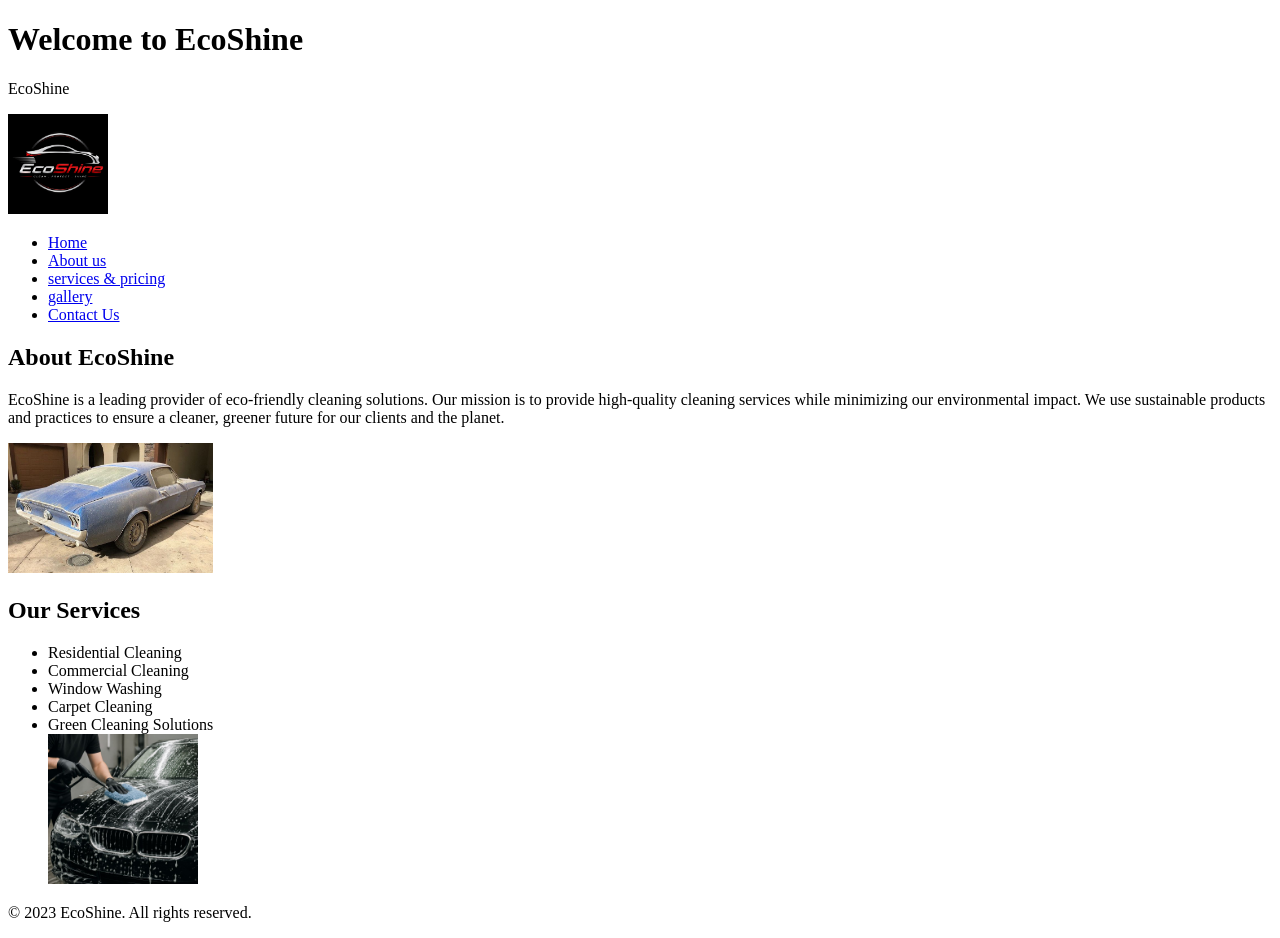
==== index.html @ 4a47e209 "initial commit" ====
<!doctype html>
<html lang="en">

<head>
    <meta charset="UTF-8">
    <meta name="viewport" content="width=device-width, initial-scale=1.0">
    <meta http-equiv="X-UA-Compatible" content="ie=edge">
    <title>EcoShine</title>
</head>

<body>

    <header>
        <h1>Welcome to EcoShine</h1>
        <p>EcoShine</p>
        <div class="container nav-container">
            <div class="logo">
                <img src="logo.png" alt="EcoShine Logo" style="width: 100px;">
                <nav>
                    <ul>
                        <li><a href="index.html">Home</a></li>
                        <li><a href="aboutus.html">About us</a></li>
                        <li><a href="services.html">services & pricing</a></li>
                        <li><a href="gallery.html">gallery</a></li>
                        <li><a href="contact.html">Contact Us</a></li>
                    </ul>
                </nav>
    </header>

    <main>
        <class="container">
            <section id="home">
                <h2>About EcoShine</h2>
                <p>EcoShine is a leading provider of eco-friendly cleaning solutions. Our mission is to provide high-quality cleaning services while minimizing our environmental impact. We use sustainable products and practices to ensure a cleaner, greener
                    future for our clients and the planet.</p>
                <img src="car  1.jpg" alt="EcoShine Cleaning Services" style="width: 205px;">
            </section>

            </section id="services">
            <h2>Our Services</h2>
            <ul>
                <li>Residential Cleaning</li>
                <li>Commercial Cleaning</li>
                <li>Window Washing</li>
                <li>Carpet Cleaning</li>
                <li>Green Cleaning Solutions</li>
                <img src="Master the Pro Car Wash_ Your Ultimate Guide to a Showroom Shine.jpg" alt="Residential Cleaning" style="width: 150px;">
            </ul>
            </section>
    </main>

    <script src="script.js">
    </script>

    <footer>
        <p>&copy; 2023 EcoShine. All rights reserved.</p>

    </footer>

</body>

</html>
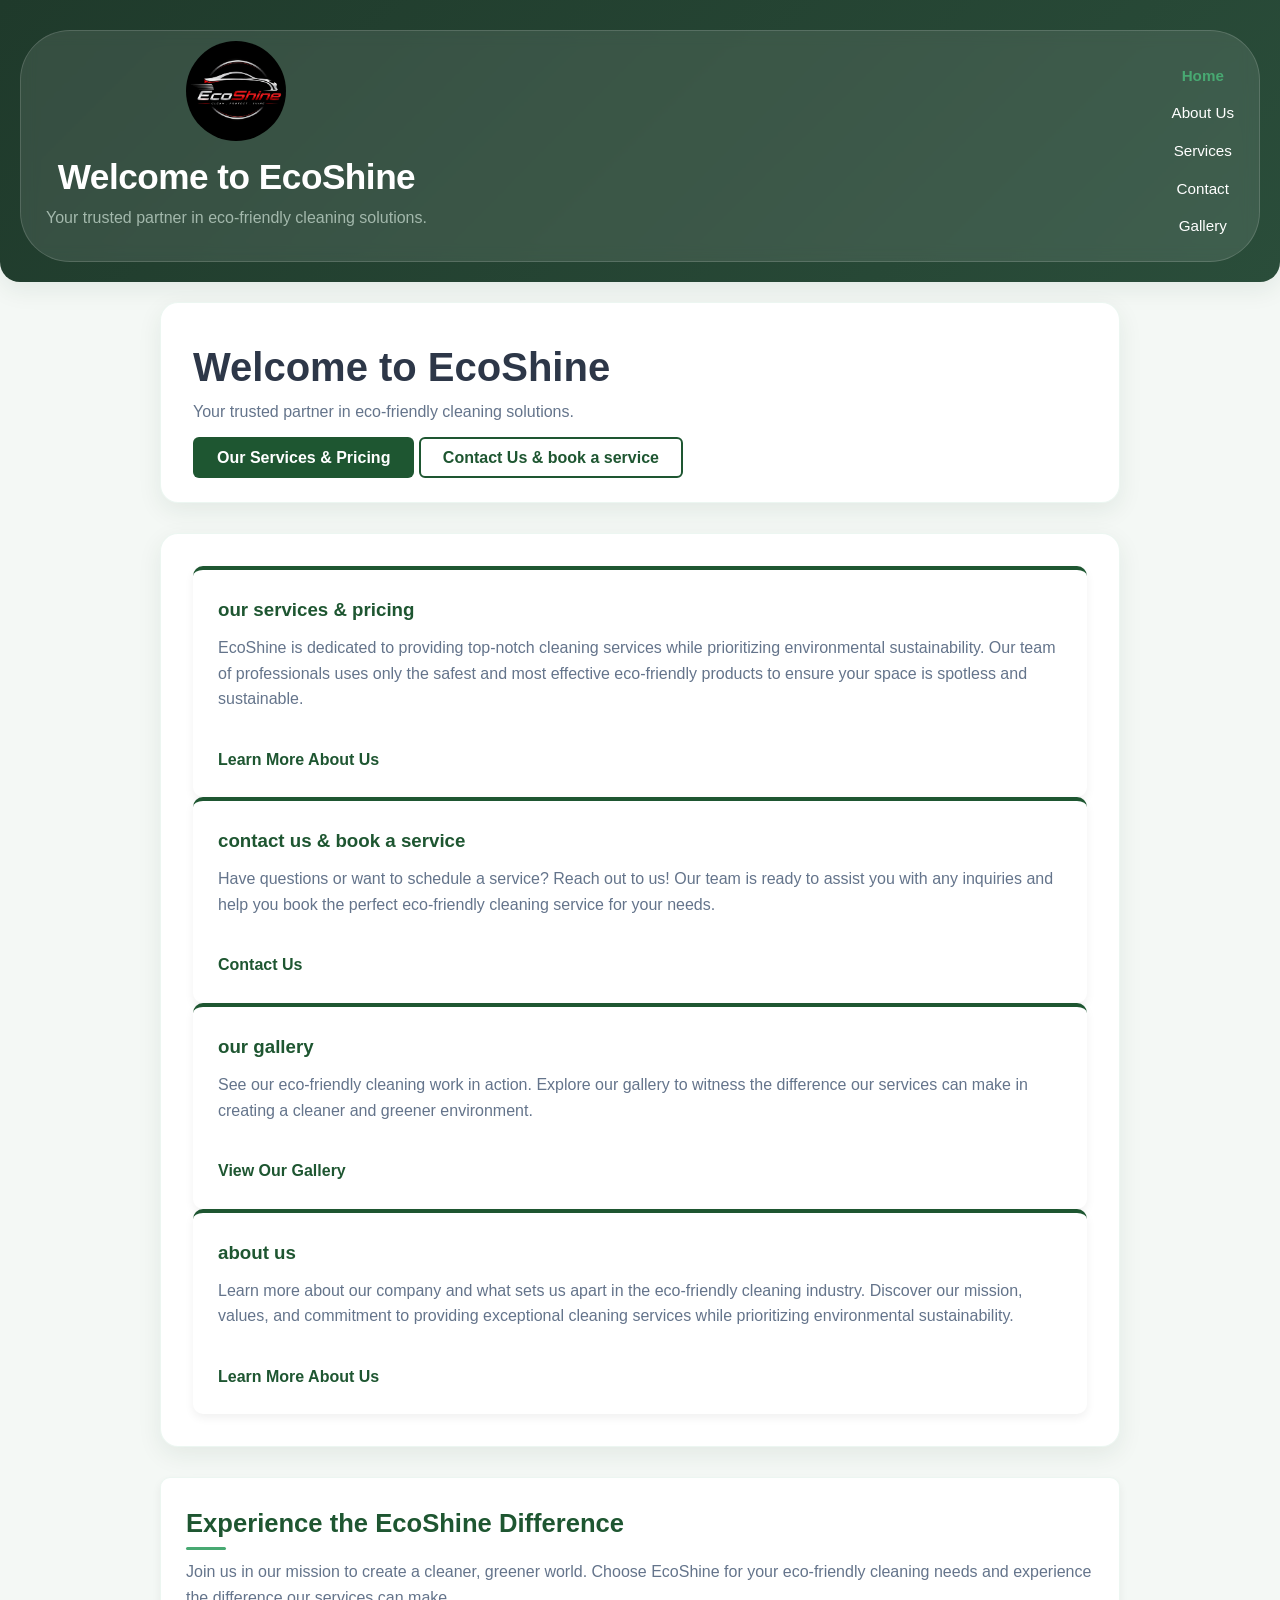
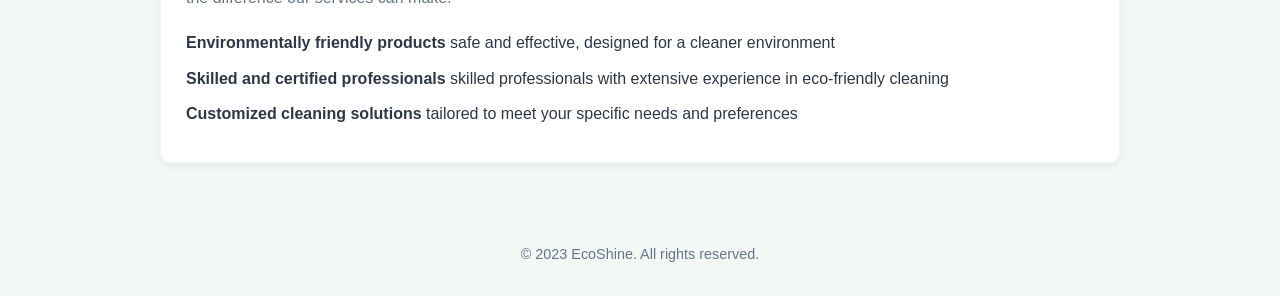
==== commit 11916579: "Final submission: part 2 CSS styling, responsive layout, and README updates" ====
--- a/index.html
+++ b/index.html
@@ -6,57 +6,79 @@
     <meta name="viewport" content="width=device-width, initial-scale=1.0">
     <meta http-equiv="X-UA-Compatible" content="ie=edge">
     <title>EcoShine</title>
+    <link rel="stylesheet" href="stylesheet1.css">
 </head>
 
 <body>
 
     <header>
-        <h1>Welcome to EcoShine</h1>
-        <p>EcoShine</p>
-        <div class="container nav-container">
+
+        <div class="nav-container">
             <div class="logo">
-                <img src="logo.png" alt="EcoShine Logo" style="width: 100px;">
-                <nav>
-                    <ul>
-                        <li><a href="index.html">Home</a></li>
-                        <li><a href="aboutus.html">About us</a></li>
-                        <li><a href="services.html">services & pricing</a></li>
-                        <li><a href="gallery.html">gallery</a></li>
-                        <li><a href="contact.html">Contact Us</a></li>
-                    </ul>
-                </nav>
+                <img src="images/logo.png" alt="EcoShine Logo" style="width: 100px;">
+                <h1>Welcome to EcoShine</h1>
+                <p>Your trusted partner in eco-friendly cleaning solutions.</p>
+            </div>
+            <nav>
+                <ul>
+                    <li><a href="index.html">Home</a></li>
+                    <li><a href="aboutus.html">About Us</a></li>
+                    <li><a href="services.html">Services</a></li>
+                    <li><a href="contact.html">Contact</a></li>
+                    <li><a href="gallery.html">Gallery</a></li>
+                </ul>
+            </nav>
+        </div>
     </header>
+    <main class="container">
+        <section class="hero-buttons">
+            <h1>Welcome to EcoShine</h1>
+            <p>Your trusted partner in eco-friendly cleaning solutions.</p>
+            <a href="services.html " class="btn-primary ">Our Services & Pricing</a>
+            <a href="contact.html " class="btn-secondary ">Contact Us & book a service</a>
+        </section>
+        </div>
+        </section>
+        <section class="home-about ">
+            <div class="feature-card ">
+                <h3>our services & pricing</h3>
+                <p>EcoShine is dedicated to providing top-notch cleaning services while prioritizing environmental sustainability. Our team of professionals uses only the safest and most effective eco-friendly products to ensure your space is spotless and
+                    sustainable.
+                </p>
+                <a href="services.html " class="card-link ">Learn More About Us</a>
+            </div>
+            <div class="feature-card ">
+                <h3>contact us & book a service</h3>
+                <p>Have questions or want to schedule a service? Reach out to us! Our team is ready to assist you with any inquiries and help you book the perfect eco-friendly cleaning service for your needs.</p>
+                <a href="contact.html " class="card-link ">Contact Us</a>
+            </div>
+            <div class="feature-card ">
+                <h3>our gallery</h3>
+                <p>See our eco-friendly cleaning work in action. Explore our gallery to witness the difference our services can make in creating a cleaner and greener environment.</p>
+                <a href="gallery.html " class="card-link ">View Our Gallery</a>
+            </div>
+            <div class="feature-card ">
+                <h3>about us</h3>
+                <p>Learn more about our company and what sets us apart in the eco-friendly cleaning industry. Discover our mission, values, and commitment to providing exceptional cleaning services while prioritizing environmental sustainability.</p>
+                <a href="aboutus.html " class="card-link ">Learn More About Us</a>
+            </div>
+        </section>
+        <section class="info-banner ">
+            <h2>Experience the EcoShine Difference</h2>
+            <p>Join us in our mission to create a cleaner, greener world. Choose EcoShine for your eco-friendly cleaning needs and experience the difference our services can make.</p>
+            <ul>
+                <li> <strong>Environmentally friendly products</strong> safe and effective, designed for a cleaner environment</li>
+                <li><strong>Skilled and certified professionals</strong> skilled professionals with extensive experience in eco-friendly cleaning</li>
+                <li><strong>Customized cleaning solutions</strong> tailored to meet your specific needs and preferences</li>
+            </ul>
+        </section>
 
-    <main>
-        <class="container">
-            <section id="home">
-                <h2>About EcoShine</h2>
-                <p>EcoShine is a leading provider of eco-friendly cleaning solutions. Our mission is to provide high-quality cleaning services while minimizing our environmental impact. We use sustainable products and practices to ensure a cleaner, greener
-                    future for our clients and the planet.</p>
-                <img src="car  1.jpg" alt="EcoShine Cleaning Services" style="width: 205px;">
-            </section>
 
-            </section id="services">
-            <h2>Our Services</h2>
-            <ul>
-                <li>Residential Cleaning</li>
-                <li>Commercial Cleaning</li>
-                <li>Window Washing</li>
-                <li>Carpet Cleaning</li>
-                <li>Green Cleaning Solutions</li>
-                <img src="Master the Pro Car Wash_ Your Ultimate Guide to a Showroom Shine.jpg" alt="Residential Cleaning" style="width: 150px;">
-            </ul>
-            </section>
     </main>
-
-    <script src="script.js">
-    </script>
 
     <footer>
         <p>&copy; 2023 EcoShine. All rights reserved.</p>
-
     </footer>
-
 </body>
 
 </html>
--- a/stylesheet1.css
+++ b/stylesheet1.css
@@ -0,0 +1,451 @@
+                                  :root {
+                                     --bg-main: #f4f8f5;
+                                     /* Soft sage tinted background */
+                                     --card-bg: #ffffff;
+                                     /* Clean white card background */
+                                     --primary-dark: #1f3a2b;
+                                     /* Deep forest green for text & header */
+                                     --accent-green: #48a972;
+                                     /* Soft leaf green for buttons & accents */
+                                     --accent-soft: #e2f1e8;
+                                     /* Subtle green highlight tint */
+                                     --text-primary: #2d3748;
+                                     /* Dark charcoal for body readability */
+                                     --text-muted: #64748b;
+                                     /* Muted slate for secondary text */
+                                     --shadow-soft: 0 8px 24px rgba(31, 58, 43, 0.08);
+                                     --shadow-hover: 0 16px 32px rgba(31, 58, 43, 0.15);
+                                     --transition-smooth: all 0.4s cubic-bezier(0.16, 1, 0.3, 1);
+                                 }
+                                 
+                                 * {
+                                     margin: 0;
+                                     padding: 0;
+                                     box-sizing: border-box;
+                                 }
+                                 
+                                 body {
+                                     font-family: 'Plus Jakarta Sans', -apple-system, BlinkMacSystemFont, 'Segoe UI', Roboto, sans-serif;
+                                     background-color: var(--bg-main);
+                                     color: var(--text-primary);
+                                     line-height: 1.6;
+                                     overflow-x: hidden;
+                                 }
+                                 
+                                 .container {
+                                     max-width: 1000px;
+                                     margin: 0 auto;
+                                     padding: 20px;
+                                 }
+                                 
+                                 header {
+                                     background: linear-gradient(135deg, #1f3a2b 0%, #2a4d3a 100%);
+                                     color: #ffffff;
+                                     padding: 30px 20px 20px;
+                                     text-align: center;
+                                     border-bottom-left-radius: 20px;
+                                     border-bottom-right-radius: 20px;
+                                     box-shadow: var(--shadow-soft);
+                                 }
+                                 
+                                 header h1 {
+                                     font-size: 2.2rem;
+                                     font-weight: 700;
+                                     letter-spacing: -0.5px;
+                                 }
+                                 
+                                 header p {
+                                     color: #a3b8ac;
+                                     font-size: 1rem;
+                                     margin-bottom: 20px;
+                                 }
+                                 
+                                 .nav-container {
+                                     display: flex;
+                                     align-items: center;
+                                     justify-content: space-between;
+                                     background: rgba(255, 255, 255, 0.1);
+                                     backdrop-filter: blur(8px);
+                                     padding: 10px 25px;
+                                     border-radius: 50px;
+                                     border: 1px solid rgba(255, 255, 255, 0.15);
+                                 }
+                                 
+                                 .logo img {
+                                     border-radius: 50%;
+                                     object-fit: cover;
+                                 }
+                                 
+                                 nav ul {
+                                     display: flex;
+                                     justify-content: center;
+                                     align-items: center;
+                                     list-style: none;
+                                     padding: 0;
+                                     margin: 0;
+                                     gap: 30px;
+                                 }
+                                 
+                                 nav ul li a {
+                                     color: #ffffff;
+                                     text-decoration: none;
+                                     font-weight: 500;
+                                     font-size: 0.95rem;
+                                     display: inline-block;
+                                     line-height: 1;
+                                     transition: var(--transition-smooth);
+                                 }
+                                 
+                                 nav ul li a:hover {
+                                     color: var(--accent-green);
+                                 }
+                                 
+                                 main {
+                                     padding: 40px 0;
+                                 }
+                                 
+                                 section {
+                                     background: var(--card-bg);
+                                     padding: 32px;
+                                     margin-bottom: 30px;
+                                     border-radius: 18px;
+                                     box-shadow: var(--shadow-soft);
+                                     border: 1px solid rgba(72, 169, 114, 0.1);
+                                     /* Sliding Card Animation */
+                                     transition: var(--transition-smooth);
+                                     will-change: transform;
+                                 }
+                                 
+                                 section:hover {
+                                     transform: translateY(-8px);
+                                     box-shadow: var(--shadow-hover);
+                                     border-color: rgba(72, 169, 114, 0.3);
+                                 }
+                                 
+                                 section h2 {
+                                     color: var(--primary-dark);
+                                     font-size: 1.6rem;
+                                     margin-bottom: 16px;
+                                     position: relative;
+                                     display: inline-block;
+                                 }
+                                 
+                                 section h2::after {
+                                     content: '';
+                                     position: absolute;
+                                     bottom: -6px;
+                                     left: 0;
+                                     width: 40px;
+                                     height: 3px;
+                                     background-color: var(--accent-green);
+                                     border-radius: 2px;
+                                     transition: var(--transition-smooth);
+                                 }
+                                 
+                                 section:hover h2::after {
+                                     width: 100%;
+                                 }
+                                 
+                                 section p {
+                                     color: var(--text-muted);
+                                     font-size: 1rem;
+                                     margin-bottom: 20px;
+                                 }
+                                 
+                                 section img {
+                                     border-radius: 12px;
+                                     box-shadow: 0 4px 12px rgba(0, 0, 0, 0.08);
+                                     transition: var(--transition-smooth);
+                                 }
+                                 
+                                 section img:hover {
+                                     transform: scale(1.02);
+                                 }
+                                 
+                                 #services ul {
+                                     list-style: none;
+                                     display: grid;
+                                     grid-template-columns: repeat(auto-fit, minmax(200px, 1fr));
+                                     gap: 12px;
+                                     margin-bottom: 24px;
+                                 }
+                                 
+                                 #services ul li {
+                                     background: var(--accent-soft);
+                                     color: var(--primary-dark);
+                                     padding: 12px 18px;
+                                     border-radius: 10px;
+                                     font-weight: 600;
+                                     font-size: 0.95rem;
+                                     display: flex;
+                                     align-items: center;
+                                     transition: var(--transition-smooth);
+                                 }
+                                 
+                                 #services ul li:hover {
+                                     transform: translateX(6px);
+                                     background: var(--accent-green);
+                                     color: #ffffff;
+                                 }
+                                 
+                                 footer {
+                                     text-align: center;
+                                     padding: 30px 0;
+                                     color: var(--text-muted);
+                                     font-size: 0.9rem;
+                                 }
+                                 
+                                 form {
+                                     display: flex;
+                                     flex-direction: column;
+                                     gap: 15px;
+                                     max-width: 600px;
+                                     margin-top: 20px;
+                                 }
+                                 
+                                 form label {
+                                     font-weight: 600;
+                                     color: var(--primary-dark);
+                                     display: flex;
+                                     flex-direction: column;
+                                     gap: 5px;
+                                 }
+                                 
+                                 form input[type="text"],
+                                 form input[type="email"],
+                                 form textarea {
+                                     width: 100%;
+                                     padding: 12px 16px;
+                                     border: 1px solid #cbd5e1;
+                                     border-radius: 8px;
+                                     font-family: inherit;
+                                     font-size: 0.95rem;
+                                     transition: var(--transition-smooth);
+                                     background-color: #f8fafc;
+                                 }
+                                 
+                                 form input:focus,
+                                 form textarea:focus {
+                                     outline: none;
+                                     border-color: var(--accent-green);
+                                     box-shadow: 0 0 0 3px rgba(72, 169, 114, 0.2);
+                                     background-color: #ffffff;
+                                 }
+                                 
+                                 form button,
+                                 form input[type="submit"] {
+                                     background-color: var(--primary-dark);
+                                     color: #ffffff;
+                                     padding: 12px 24px;
+                                     border: none;
+                                     border-radius: 8px;
+                                     font-weight: 600;
+                                     cursor: pointer;
+                                     transition: var(--transition-smooth);
+                                     align-self: flex-start;
+                                 }
+                                 
+                                 form button:hover,
+                                 form input[type="submit"]:hover {
+                                     background-color: var(--accent-green);
+                                     transform: translateY(-2px);
+                                 }
+                                 
+                                 .gallery-section {
+                                     display: grid;
+                                     grid-template-columns: repeat(auto-fit, minmax(250px, 1fr));
+                                     gap: 20px;
+                                     margin-top: 20px;
+                                 }
+                                 
+                                 .gallery-section img {
+                                     width: 100%;
+                                     height: 200px;
+                                     object-fit: cover;
+                                     border-radius: 12px;
+                                     box-shadow: var(--shadow-soft);
+                                     transition: var(--transition-smooth);
+                                 }
+                                 
+                                 .gallery-section img:hover {
+                                     transform: scale(1.03);
+                                     box-shadow: var(--shadow-hover);
+                                 }
+                                 
+                                 a[href="index.html"] {
+                                     display: inline-block;
+                                     margin-top: 15px;
+                                     color: var(--accent-green);
+                                     text-decoration: none;
+                                     font-weight: 600;
+                                 }
+                                 
+                                 a[href="index.html"]:hover {
+                                     text-decoration: underline;
+                                 }
+                                 
+                                 .hero-card h1 {
+                                     color: #1e5631;
+                                     text-align: center;
+                                     font-weight: bold;
+                                     padding: 30px 20px;
+                                     margin-bottom: 30px;
+                                     background: #ffffff;
+                                     border-radius: 12px;
+                                     box-shadow: 0 4px 12px rgba(0, 0, 0, 0.08);
+                                 }
+                                 
+                                 .hero-card h2 {
+                                     font-size: 2em;
+                                     color: #1e5631;
+                                     margin-bottom: 10px;
+                                 }
+                                 
+                                 .cta-buttons {
+                                     margin-top: 20px;
+                                     display: flex;
+                                     justify-content: center;
+                                     gap: 15px;
+                                     flex-wrap: wrap;
+                                 }
+                                 
+                                 .btn-primary {
+                                     background-color: #1e5631;
+                                     color: #ffffff;
+                                     padding: 12px 24px;
+                                     border-radius: 6px;
+                                     text-decoration: none;
+                                     font-weight: bold;
+                                     transition: 0.3s ease;
+                                 }
+                                 
+                                 .btn-primary:hover {
+                                     background-color: #143d22;
+                                 }
+                                 
+                                 .btn-secondary {
+                                     background-color: transparent;
+                                     color: #1e5631;
+                                     border: 2px solid #1e5631;
+                                     padding: 10px 22px;
+                                     border-radius: 6px;
+                                     text-decoration: none;
+                                     font-weight: bold;
+                                     transition: all 0.3s ease;
+                                 }
+                                 
+                                 .btn-secondary:hover {
+                                     background-color: #1e5631;
+                                     color: #ffffff;
+                                 }
+                                 
+                                 .home-grid {
+                                     display: grid;
+                                     grid-template-columns: repeat(auto-fit, minmax(260px, 1fr));
+                                     gap: 20px;
+                                     margin-bottom: 30px;
+                                 }
+                                 
+                                 .feature-card {
+                                     background: #ffffff;
+                                     padding: 25px;
+                                     border-radius: 10px;
+                                     border-top: 4px solid #1e5631;
+                                     box-shadow: 0 4px 10px rgba(0, 0, 0, 0.06);
+                                     display: flex;
+                                     flex-direction: column;
+                                     justify-content: space-between;
+                                     transition: transform 0.2s ease;
+                                 }
+                                 
+                                 .feature-card:hover {
+                                     transform: translateY(-5px);
+                                 }
+                                 
+                                 .feature-card h3 {
+                                     color: #1e5631;
+                                     margin-bottom: 10px;
+                                 }
+                                 
+                                 .card-link {
+                                     display: inline-block;
+                                     margin-top: 15px;
+                                     color: #1e5631;
+                                     font-weight: bold;
+                                     text-decoration: none;
+                                 }
+                                 
+                                 .card-link:hover {
+                                     text-decoration: underline;
+                                 }
+                                 
+                                 .info-banner {
+                                     background: #ffffff;
+                                     padding: 25px;
+                                     border-radius: 10px;
+                                     box-shadow: 0 4px 10px rgba(0, 0, 0, 0.06);
+                                 }
+                                 
+                                 .info-banner h2 {
+                                     color: #1e5631;
+                                     margin-bottom: 15px;
+                                 }
+                                 
+                                 .info-banner ul {
+                                     list-style: none;
+                                     padding: 0;
+                                 }
+                                 
+                                 .info-banner li {
+                                     margin-bottom: 10px;
+                                     line-height: 1.6;
+                                 }
+                                 
+                                 @media screen and (max-width:1024px) {
+                                     main.container {
+                                         width: 90%;
+                                         padding: 1.5rem;
+                                     }
+                                 }
+                                 
+                                 .home-grid {
+                                     display: grid;
+                                     grid-template-columns: repeat(auto-fit, minmax(250px, 1fr));
+                                     gap: 1.25rem;
+                                 }
+                                 
+                                 @media screen and (max-width: 768px) {
+                                     .nav-container {
+                                         flex-direction: column;
+                                         gap: 1rem;
+                                     }
+                                 }
+                                 
+                                 nav ul {
+                                     flex-direction: column;
+                                     gap: 0.75rem;
+                                 }
+                                 
+                                 .home-grid {
+                                     grid-template-columns: 1fr;
+                                 }
+                                 
+                                 .hero-buttons {
+                                     flex-direction: column;
+                                     width: 100%;
+                                 }
+                                 
+                                 .btn-primary,
+                                 .btn-secondary {
+                                     width: 100%;
+                                     text-align: center;
+                                     box-sizing: border-box;
+                                 }
+                                 
+                                 h1 {
+                                     font-size: 2.5rem;
+                                 }
+                                 
+                                 h2 {
+                                     font-size: 2rem;
+                                 }
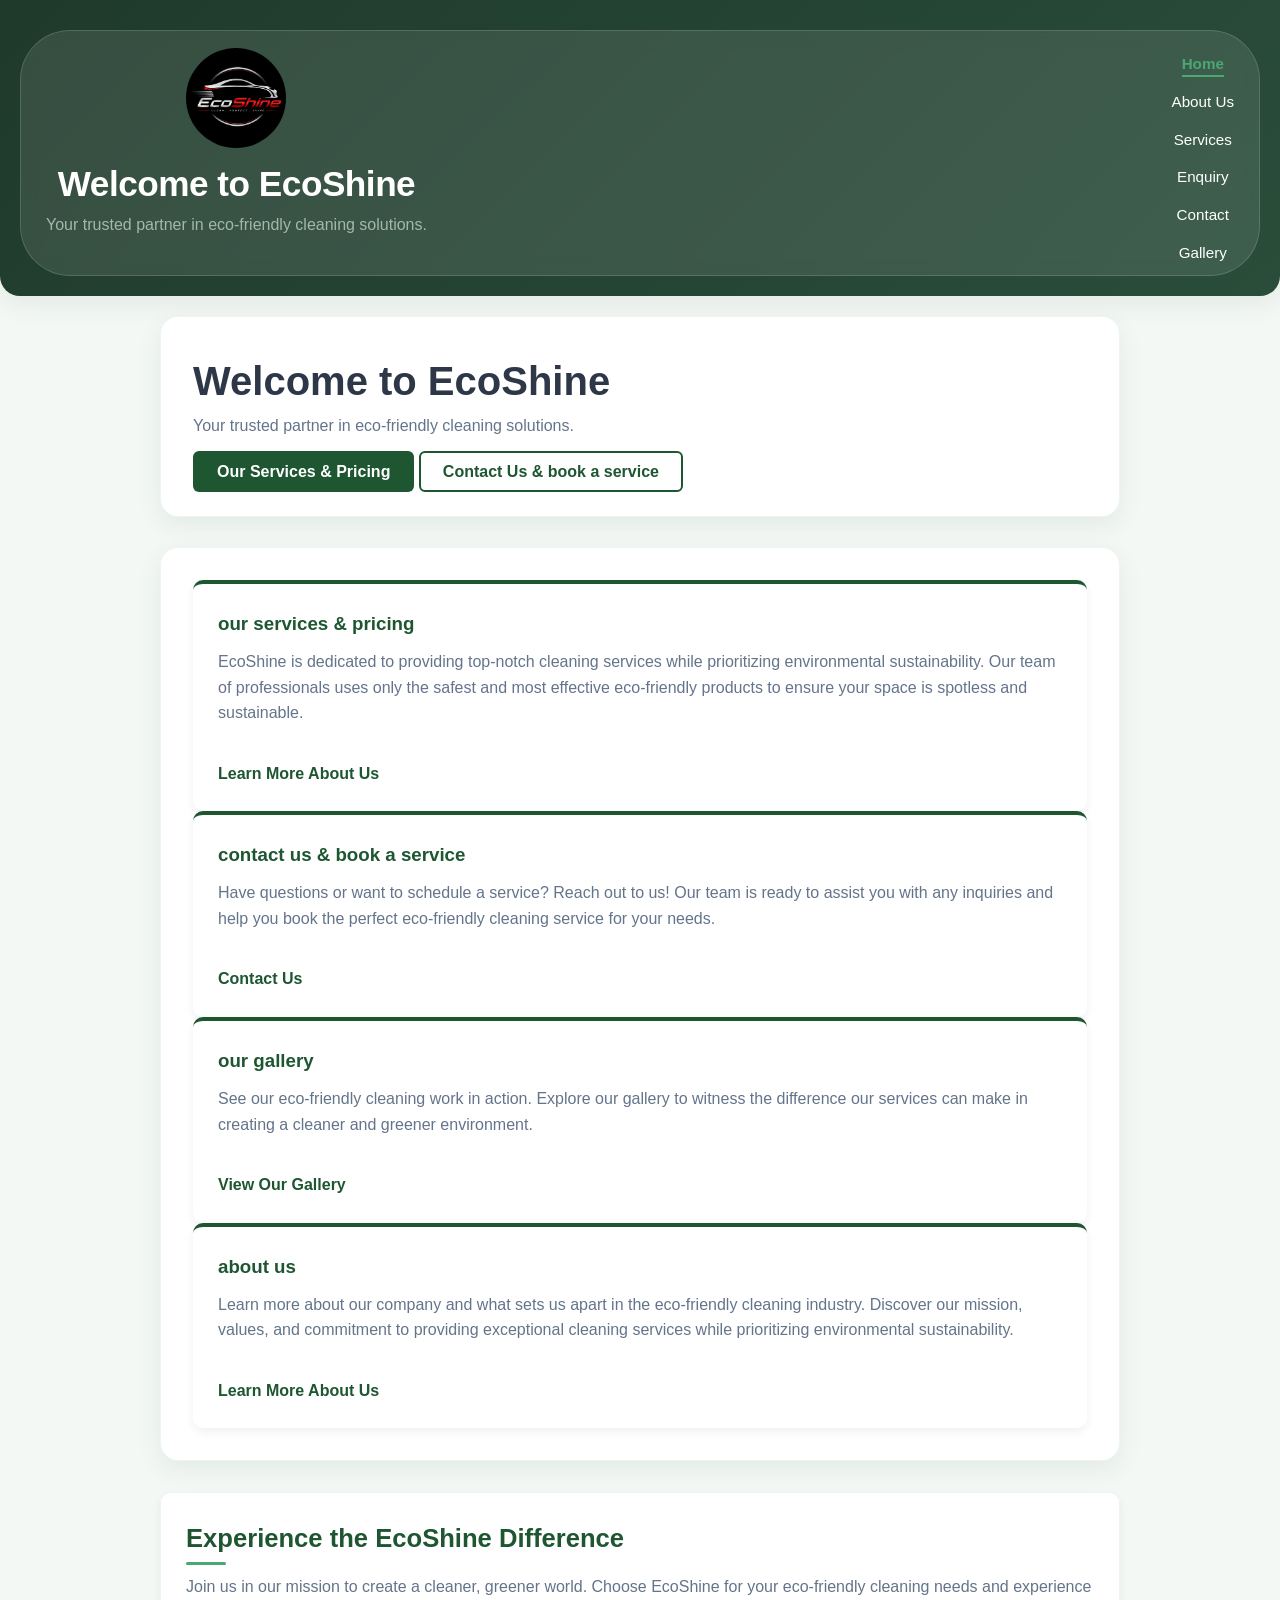
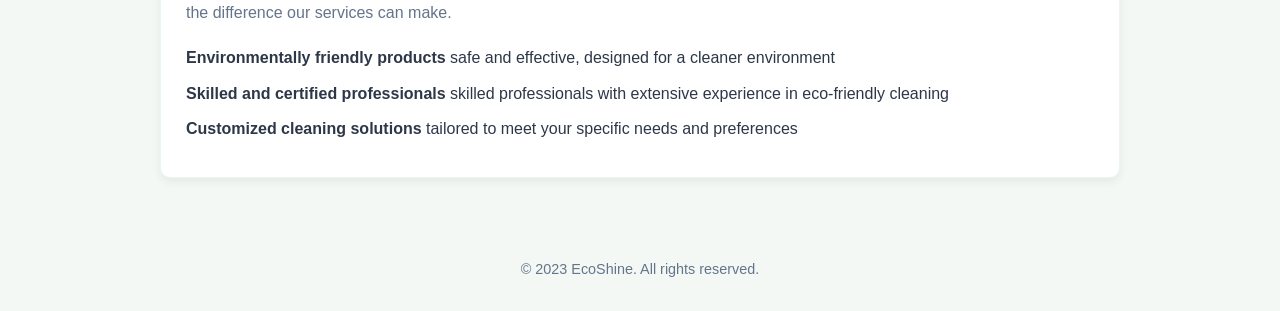
==== commit 92f2c9c9: "part 3: Javascript features, enquiry form, SEO files and README" ====
--- a/index.html
+++ b/index.html
@@ -5,7 +5,23 @@
     <meta charset="UTF-8">
     <meta name="viewport" content="width=device-width, initial-scale=1.0">
     <meta http-equiv="X-UA-Compatible" content="ie=edge">
-    <title>EcoShine</title>
+    <title>EcoShine | Eco-Friendly Cleaning Services in South Africa</title>
+    <meta name="description" content="EcoShine offers eco-friendly residential, commercial, window, carpet and exterior cleaning in South Africa. See our prices and get a free quote today.">
+    <meta name="keywords" content="eco-friendly cleaning, green cleaning South Africa, residential cleaning, commercial cleaning, carpet cleaning, window washing">
+    <meta name="robots" content="index, follow">
+    <script type="application/ld+json">
+        {
+            "@context": "https://schema.org",
+            "@type": "LocalBusiness",
+            "name": "EcoShine",
+            "description": "Eco-friendly cleaning services for homes, businesses and vehicles.",
+            "telephone": "+27 12 345 6789",
+            "email": "info@ecoshine.co.za",
+            "openingHours": "Mo-Fr 09:00-17:00",
+            "priceRange": "R100 - R300",
+            "areaServed": "South Africa"
+        }
+    </script>
     <link rel="stylesheet" href="stylesheet1.css">
 </head>
 
@@ -72,6 +88,7 @@
                 <li><strong>Customized cleaning solutions</strong> tailored to meet your specific needs and preferences</li>
             </ul>
         </section>
+        <script src="script.js"></script>
 
 
     </main>
--- a/stylesheet1.css
+++ b/stylesheet1.css
@@ -1,451 +1,503 @@
-                                  :root {
-                                     --bg-main: #f4f8f5;
-                                     /* Soft sage tinted background */
-                                     --card-bg: #ffffff;
-                                     /* Clean white card background */
-                                     --primary-dark: #1f3a2b;
-                                     /* Deep forest green for text & header */
-                                     --accent-green: #48a972;
-                                     /* Soft leaf green for buttons & accents */
-                                     --accent-soft: #e2f1e8;
-                                     /* Subtle green highlight tint */
-                                     --text-primary: #2d3748;
-                                     /* Dark charcoal for body readability */
-                                     --text-muted: #64748b;
-                                     /* Muted slate for secondary text */
-                                     --shadow-soft: 0 8px 24px rgba(31, 58, 43, 0.08);
-                                     --shadow-hover: 0 16px 32px rgba(31, 58, 43, 0.15);
-                                     --transition-smooth: all 0.4s cubic-bezier(0.16, 1, 0.3, 1);
-                                 }
-                                 
-                                 * {
-                                     margin: 0;
-                                     padding: 0;
-                                     box-sizing: border-box;
-                                 }
-                                 
-                                 body {
-                                     font-family: 'Plus Jakarta Sans', -apple-system, BlinkMacSystemFont, 'Segoe UI', Roboto, sans-serif;
-                                     background-color: var(--bg-main);
-                                     color: var(--text-primary);
-                                     line-height: 1.6;
-                                     overflow-x: hidden;
-                                 }
-                                 
-                                 .container {
-                                     max-width: 1000px;
-                                     margin: 0 auto;
-                                     padding: 20px;
-                                 }
-                                 
-                                 header {
-                                     background: linear-gradient(135deg, #1f3a2b 0%, #2a4d3a 100%);
-                                     color: #ffffff;
-                                     padding: 30px 20px 20px;
-                                     text-align: center;
-                                     border-bottom-left-radius: 20px;
-                                     border-bottom-right-radius: 20px;
-                                     box-shadow: var(--shadow-soft);
-                                 }
-                                 
-                                 header h1 {
-                                     font-size: 2.2rem;
-                                     font-weight: 700;
-                                     letter-spacing: -0.5px;
-                                 }
-                                 
-                                 header p {
-                                     color: #a3b8ac;
-                                     font-size: 1rem;
-                                     margin-bottom: 20px;
-                                 }
-                                 
-                                 .nav-container {
-                                     display: flex;
-                                     align-items: center;
-                                     justify-content: space-between;
-                                     background: rgba(255, 255, 255, 0.1);
-                                     backdrop-filter: blur(8px);
-                                     padding: 10px 25px;
-                                     border-radius: 50px;
-                                     border: 1px solid rgba(255, 255, 255, 0.15);
-                                 }
-                                 
-                                 .logo img {
-                                     border-radius: 50%;
-                                     object-fit: cover;
-                                 }
-                                 
-                                 nav ul {
-                                     display: flex;
-                                     justify-content: center;
-                                     align-items: center;
-                                     list-style: none;
-                                     padding: 0;
-                                     margin: 0;
-                                     gap: 30px;
-                                 }
-                                 
-                                 nav ul li a {
-                                     color: #ffffff;
-                                     text-decoration: none;
-                                     font-weight: 500;
-                                     font-size: 0.95rem;
-                                     display: inline-block;
-                                     line-height: 1;
-                                     transition: var(--transition-smooth);
-                                 }
-                                 
-                                 nav ul li a:hover {
-                                     color: var(--accent-green);
-                                 }
-                                 
-                                 main {
-                                     padding: 40px 0;
-                                 }
-                                 
-                                 section {
-                                     background: var(--card-bg);
-                                     padding: 32px;
-                                     margin-bottom: 30px;
-                                     border-radius: 18px;
-                                     box-shadow: var(--shadow-soft);
-                                     border: 1px solid rgba(72, 169, 114, 0.1);
-                                     /* Sliding Card Animation */
-                                     transition: var(--transition-smooth);
-                                     will-change: transform;
-                                 }
-                                 
-                                 section:hover {
-                                     transform: translateY(-8px);
-                                     box-shadow: var(--shadow-hover);
-                                     border-color: rgba(72, 169, 114, 0.3);
-                                 }
-                                 
-                                 section h2 {
-                                     color: var(--primary-dark);
-                                     font-size: 1.6rem;
-                                     margin-bottom: 16px;
-                                     position: relative;
-                                     display: inline-block;
-                                 }
-                                 
-                                 section h2::after {
-                                     content: '';
-                                     position: absolute;
-                                     bottom: -6px;
-                                     left: 0;
-                                     width: 40px;
-                                     height: 3px;
-                                     background-color: var(--accent-green);
-                                     border-radius: 2px;
-                                     transition: var(--transition-smooth);
-                                 }
-                                 
-                                 section:hover h2::after {
-                                     width: 100%;
-                                 }
-                                 
-                                 section p {
-                                     color: var(--text-muted);
-                                     font-size: 1rem;
-                                     margin-bottom: 20px;
-                                 }
-                                 
-                                 section img {
-                                     border-radius: 12px;
-                                     box-shadow: 0 4px 12px rgba(0, 0, 0, 0.08);
-                                     transition: var(--transition-smooth);
-                                 }
-                                 
-                                 section img:hover {
-                                     transform: scale(1.02);
-                                 }
-                                 
-                                 #services ul {
-                                     list-style: none;
-                                     display: grid;
-                                     grid-template-columns: repeat(auto-fit, minmax(200px, 1fr));
-                                     gap: 12px;
-                                     margin-bottom: 24px;
-                                 }
-                                 
-                                 #services ul li {
-                                     background: var(--accent-soft);
-                                     color: var(--primary-dark);
-                                     padding: 12px 18px;
-                                     border-radius: 10px;
-                                     font-weight: 600;
-                                     font-size: 0.95rem;
-                                     display: flex;
-                                     align-items: center;
-                                     transition: var(--transition-smooth);
-                                 }
-                                 
-                                 #services ul li:hover {
-                                     transform: translateX(6px);
-                                     background: var(--accent-green);
-                                     color: #ffffff;
-                                 }
-                                 
-                                 footer {
-                                     text-align: center;
-                                     padding: 30px 0;
-                                     color: var(--text-muted);
-                                     font-size: 0.9rem;
-                                 }
-                                 
-                                 form {
-                                     display: flex;
-                                     flex-direction: column;
-                                     gap: 15px;
-                                     max-width: 600px;
-                                     margin-top: 20px;
-                                 }
-                                 
-                                 form label {
-                                     font-weight: 600;
-                                     color: var(--primary-dark);
-                                     display: flex;
-                                     flex-direction: column;
-                                     gap: 5px;
-                                 }
-                                 
-                                 form input[type="text"],
-                                 form input[type="email"],
-                                 form textarea {
-                                     width: 100%;
-                                     padding: 12px 16px;
-                                     border: 1px solid #cbd5e1;
-                                     border-radius: 8px;
-                                     font-family: inherit;
-                                     font-size: 0.95rem;
-                                     transition: var(--transition-smooth);
-                                     background-color: #f8fafc;
-                                 }
-                                 
-                                 form input:focus,
-                                 form textarea:focus {
-                                     outline: none;
-                                     border-color: var(--accent-green);
-                                     box-shadow: 0 0 0 3px rgba(72, 169, 114, 0.2);
-                                     background-color: #ffffff;
-                                 }
-                                 
-                                 form button,
-                                 form input[type="submit"] {
-                                     background-color: var(--primary-dark);
-                                     color: #ffffff;
-                                     padding: 12px 24px;
-                                     border: none;
-                                     border-radius: 8px;
-                                     font-weight: 600;
-                                     cursor: pointer;
-                                     transition: var(--transition-smooth);
-                                     align-self: flex-start;
-                                 }
-                                 
-                                 form button:hover,
-                                 form input[type="submit"]:hover {
-                                     background-color: var(--accent-green);
-                                     transform: translateY(-2px);
-                                 }
-                                 
-                                 .gallery-section {
-                                     display: grid;
-                                     grid-template-columns: repeat(auto-fit, minmax(250px, 1fr));
-                                     gap: 20px;
-                                     margin-top: 20px;
-                                 }
-                                 
-                                 .gallery-section img {
-                                     width: 100%;
-                                     height: 200px;
-                                     object-fit: cover;
-                                     border-radius: 12px;
-                                     box-shadow: var(--shadow-soft);
-                                     transition: var(--transition-smooth);
-                                 }
-                                 
-                                 .gallery-section img:hover {
-                                     transform: scale(1.03);
-                                     box-shadow: var(--shadow-hover);
-                                 }
-                                 
-                                 a[href="index.html"] {
-                                     display: inline-block;
-                                     margin-top: 15px;
-                                     color: var(--accent-green);
-                                     text-decoration: none;
-                                     font-weight: 600;
-                                 }
-                                 
-                                 a[href="index.html"]:hover {
-                                     text-decoration: underline;
-                                 }
-                                 
-                                 .hero-card h1 {
-                                     color: #1e5631;
-                                     text-align: center;
-                                     font-weight: bold;
-                                     padding: 30px 20px;
-                                     margin-bottom: 30px;
-                                     background: #ffffff;
-                                     border-radius: 12px;
-                                     box-shadow: 0 4px 12px rgba(0, 0, 0, 0.08);
-                                 }
-                                 
-                                 .hero-card h2 {
-                                     font-size: 2em;
-                                     color: #1e5631;
-                                     margin-bottom: 10px;
-                                 }
-                                 
-                                 .cta-buttons {
-                                     margin-top: 20px;
-                                     display: flex;
-                                     justify-content: center;
-                                     gap: 15px;
-                                     flex-wrap: wrap;
-                                 }
-                                 
-                                 .btn-primary {
-                                     background-color: #1e5631;
-                                     color: #ffffff;
-                                     padding: 12px 24px;
-                                     border-radius: 6px;
-                                     text-decoration: none;
-                                     font-weight: bold;
-                                     transition: 0.3s ease;
-                                 }
-                                 
-                                 .btn-primary:hover {
-                                     background-color: #143d22;
-                                 }
-                                 
-                                 .btn-secondary {
-                                     background-color: transparent;
-                                     color: #1e5631;
-                                     border: 2px solid #1e5631;
-                                     padding: 10px 22px;
-                                     border-radius: 6px;
-                                     text-decoration: none;
-                                     font-weight: bold;
-                                     transition: all 0.3s ease;
-                                 }
-                                 
-                                 .btn-secondary:hover {
-                                     background-color: #1e5631;
-                                     color: #ffffff;
-                                 }
-                                 
-                                 .home-grid {
-                                     display: grid;
-                                     grid-template-columns: repeat(auto-fit, minmax(260px, 1fr));
-                                     gap: 20px;
-                                     margin-bottom: 30px;
-                                 }
-                                 
-                                 .feature-card {
-                                     background: #ffffff;
-                                     padding: 25px;
-                                     border-radius: 10px;
-                                     border-top: 4px solid #1e5631;
-                                     box-shadow: 0 4px 10px rgba(0, 0, 0, 0.06);
-                                     display: flex;
-                                     flex-direction: column;
-                                     justify-content: space-between;
-                                     transition: transform 0.2s ease;
-                                 }
-                                 
-                                 .feature-card:hover {
-                                     transform: translateY(-5px);
-                                 }
-                                 
-                                 .feature-card h3 {
-                                     color: #1e5631;
-                                     margin-bottom: 10px;
-                                 }
-                                 
-                                 .card-link {
-                                     display: inline-block;
-                                     margin-top: 15px;
-                                     color: #1e5631;
-                                     font-weight: bold;
-                                     text-decoration: none;
-                                 }
-                                 
-                                 .card-link:hover {
-                                     text-decoration: underline;
-                                 }
-                                 
-                                 .info-banner {
-                                     background: #ffffff;
-                                     padding: 25px;
-                                     border-radius: 10px;
-                                     box-shadow: 0 4px 10px rgba(0, 0, 0, 0.06);
-                                 }
-                                 
-                                 .info-banner h2 {
-                                     color: #1e5631;
-                                     margin-bottom: 15px;
-                                 }
-                                 
-                                 .info-banner ul {
-                                     list-style: none;
-                                     padding: 0;
-                                 }
-                                 
-                                 .info-banner li {
-                                     margin-bottom: 10px;
-                                     line-height: 1.6;
-                                 }
-                                 
-                                 @media screen and (max-width:1024px) {
-                                     main.container {
-                                         width: 90%;
-                                         padding: 1.5rem;
-                                     }
-                                 }
-                                 
-                                 .home-grid {
-                                     display: grid;
-                                     grid-template-columns: repeat(auto-fit, minmax(250px, 1fr));
-                                     gap: 1.25rem;
-                                 }
-                                 
-                                 @media screen and (max-width: 768px) {
-                                     .nav-container {
-                                         flex-direction: column;
-                                         gap: 1rem;
-                                     }
-                                 }
-                                 
-                                 nav ul {
-                                     flex-direction: column;
-                                     gap: 0.75rem;
-                                 }
-                                 
-                                 .home-grid {
-                                     grid-template-columns: 1fr;
-                                 }
-                                 
-                                 .hero-buttons {
-                                     flex-direction: column;
-                                     width: 100%;
-                                 }
-                                 
-                                 .btn-primary,
-                                 .btn-secondary {
-                                     width: 100%;
-                                     text-align: center;
-                                     box-sizing: border-box;
-                                 }
-                                 
-                                 h1 {
-                                     font-size: 2.5rem;
-                                 }
-                                 
-                                 h2 {
-                                     font-size: 2rem;
-                                 }+                                    :root {
+                                       --bg-main: #f4f8f5;
+                                       /* Soft sage tinted background */
+                                       --card-bg: #ffffff;
+                                       /* Clean white card background */
+                                       --primary-dark: #1f3a2b;
+                                       /* Deep forest green for text & header */
+                                       --accent-green: #48a972;
+                                       /* Soft leaf green for buttons & accents */
+                                       --accent-soft: #e2f1e8;
+                                       /* Subtle green highlight tint */
+                                       --text-primary: #2d3748;
+                                       /* Dark charcoal for body readability */
+                                       --text-muted: #64748b;
+                                       /* Muted slate for secondary text */
+                                       --shadow-soft: 0 8px 24px rgba(31, 58, 43, 0.08);
+                                       --shadow-hover: 0 16px 32px rgba(31, 58, 43, 0.15);
+                                       --transition-smooth: all 0.4s cubic-bezier(0.16, 1, 0.3, 1);
+                                   }
+                                   
+                                   * {
+                                       margin: 0;
+                                       padding: 0;
+                                       box-sizing: border-box;
+                                   }
+                                   
+                                   body {
+                                       font-family: 'Plus Jakarta Sans', -apple-system, BlinkMacSystemFont, 'Segoe UI', Roboto, sans-serif;
+                                       background-color: var(--bg-main);
+                                       color: var(--text-primary);
+                                       line-height: 1.6;
+                                       overflow-x: hidden;
+                                   }
+                                   
+                                   .container {
+                                       max-width: 1000px;
+                                       margin: 0 auto;
+                                       padding: 20px;
+                                   }
+                                   
+                                   header {
+                                       background: linear-gradient(135deg, #1f3a2b 0%, #2a4d3a 100%);
+                                       color: #ffffff;
+                                       padding: 30px 20px 20px;
+                                       text-align: center;
+                                       border-bottom-left-radius: 20px;
+                                       border-bottom-right-radius: 20px;
+                                       box-shadow: var(--shadow-soft);
+                                   }
+                                   
+                                   header h1 {
+                                       font-size: 2.2rem;
+                                       font-weight: 700;
+                                       letter-spacing: -0.5px;
+                                   }
+                                   
+                                   header p {
+                                       color: #a3b8ac;
+                                       font-size: 1rem;
+                                       margin-bottom: 20px;
+                                   }
+                                   
+                                   .nav-container {
+                                       display: flex;
+                                       align-items: center;
+                                       justify-content: space-between;
+                                       background: rgba(255, 255, 255, 0.1);
+                                       backdrop-filter: blur(8px);
+                                       padding: 10px 25px;
+                                       border-radius: 50px;
+                                       border: 1px solid rgba(255, 255, 255, 0.15);
+                                   }
+                                   
+                                   .logo img {
+                                       border-radius: 50%;
+                                       object-fit: cover;
+                                   }
+                                   
+                                   nav ul {
+                                       display: flex;
+                                       justify-content: center;
+                                       align-items: center;
+                                       list-style: none;
+                                       padding: 0;
+                                       margin: 0;
+                                       gap: 30px;
+                                   }
+                                   
+                                   nav ul li a {
+                                       color: #ffffff;
+                                       text-decoration: none;
+                                       font-weight: 500;
+                                       font-size: 0.95rem;
+                                       display: inline-block;
+                                       line-height: 1;
+                                       transition: var(--transition-smooth);
+                                   }
+                                   
+                                   nav ul li a:hover {
+                                       color: var(--accent-green);
+                                   }
+                                   
+                                   main {
+                                       padding: 40px 0;
+                                   }
+                                   
+                                   section {
+                                       background: var(--card-bg);
+                                       padding: 32px;
+                                       margin-bottom: 30px;
+                                       border-radius: 18px;
+                                       box-shadow: var(--shadow-soft);
+                                       border: 1px solid rgba(72, 169, 114, 0.1);
+                                       /* Sliding Card Animation */
+                                       transition: var(--transition-smooth);
+                                       will-change: transform;
+                                   }
+                                   
+                                   section:hover {
+                                       transform: translateY(-8px);
+                                       box-shadow: var(--shadow-hover);
+                                       border-color: rgba(72, 169, 114, 0.3);
+                                   }
+                                   
+                                   section h2 {
+                                       color: var(--primary-dark);
+                                       font-size: 1.6rem;
+                                       margin-bottom: 16px;
+                                       position: relative;
+                                       display: inline-block;
+                                   }
+                                   
+                                   section h2::after {
+                                       content: '';
+                                       position: absolute;
+                                       bottom: -6px;
+                                       left: 0;
+                                       width: 40px;
+                                       height: 3px;
+                                       background-color: var(--accent-green);
+                                       border-radius: 2px;
+                                       transition: var(--transition-smooth);
+                                   }
+                                   
+                                   section:hover h2::after {
+                                       width: 100%;
+                                   }
+                                   
+                                   section p {
+                                       color: var(--text-muted);
+                                       font-size: 1rem;
+                                       margin-bottom: 20px;
+                                   }
+                                   
+                                   section img {
+                                       border-radius: 12px;
+                                       box-shadow: 0 4px 12px rgba(0, 0, 0, 0.08);
+                                       transition: var(--transition-smooth);
+                                   }
+                                   
+                                   section img:hover {
+                                       transform: scale(1.02);
+                                   }
+                                   
+                                   #services ul {
+                                       list-style: none;
+                                       display: grid;
+                                       grid-template-columns: repeat(auto-fit, minmax(200px, 1fr));
+                                       gap: 12px;
+                                       margin-bottom: 24px;
+                                   }
+                                   
+                                   #services ul li {
+                                       background: var(--accent-soft);
+                                       color: var(--primary-dark);
+                                       padding: 12px 18px;
+                                       border-radius: 10px;
+                                       font-weight: 600;
+                                       font-size: 0.95rem;
+                                       display: flex;
+                                       align-items: center;
+                                       transition: var(--transition-smooth);
+                                   }
+                                   
+                                   #services ul li:hover {
+                                       transform: translateX(6px);
+                                       background: var(--accent-green);
+                                       color: #ffffff;
+                                   }
+                                   
+                                   footer {
+                                       text-align: center;
+                                       padding: 30px 0;
+                                       color: var(--text-muted);
+                                       font-size: 0.9rem;
+                                   }
+                                   
+                                   form {
+                                       display: flex;
+                                       flex-direction: column;
+                                       gap: 15px;
+                                       max-width: 600px;
+                                       margin-top: 20px;
+                                   }
+                                   
+                                   form label {
+                                       font-weight: 600;
+                                       color: var(--primary-dark);
+                                       display: flex;
+                                       flex-direction: column;
+                                       gap: 5px;
+                                   }
+                                   
+                                   form input[type="text"],
+                                   form input[type="email"],
+                                   form textarea {
+                                       width: 100%;
+                                       padding: 12px 16px;
+                                       border: 1px solid #cbd5e1;
+                                       border-radius: 8px;
+                                       font-family: inherit;
+                                       font-size: 0.95rem;
+                                       transition: var(--transition-smooth);
+                                       background-color: #f8fafc;
+                                   }
+                                   
+                                   form input:focus,
+                                   form textarea:focus {
+                                       outline: none;
+                                       border-color: var(--accent-green);
+                                       box-shadow: 0 0 0 3px rgba(72, 169, 114, 0.2);
+                                       background-color: #ffffff;
+                                   }
+                                   
+                                   form button,
+                                   form input[type="submit"] {
+                                       background-color: var(--primary-dark);
+                                       color: #ffffff;
+                                       padding: 12px 24px;
+                                       border: none;
+                                       border-radius: 8px;
+                                       font-weight: 600;
+                                       cursor: pointer;
+                                       transition: var(--transition-smooth);
+                                       align-self: flex-start;
+                                   }
+                                   
+                                   form button:hover,
+                                   form input[type="submit"]:hover {
+                                       background-color: var(--accent-green);
+                                       transform: translateY(-2px);
+                                   }
+                                   
+                                   .gallery-section {
+                                       display: grid;
+                                       grid-template-columns: repeat(auto-fit, minmax(250px, 1fr));
+                                       gap: 20px;
+                                       margin-top: 20px;
+                                   }
+                                   
+                                   .gallery-section img {
+                                       width: 100%;
+                                       height: 200px;
+                                       object-fit: cover;
+                                       border-radius: 12px;
+                                       box-shadow: var(--shadow-soft);
+                                       transition: var(--transition-smooth);
+                                   }
+                                   
+                                   .gallery-section img:hover {
+                                       transform: scale(1.03);
+                                       box-shadow: var(--shadow-hover);
+                                   }
+                                   
+                                   a[href="index.html"] {
+                                       display: inline-block;
+                                       margin-top: 15px;
+                                       color: var(--accent-green);
+                                       text-decoration: none;
+                                       font-weight: 600;
+                                   }
+                                   
+                                   a[href="index.html"]:hover {
+                                       text-decoration: underline;
+                                   }
+                                   
+                                   .hero-card h1 {
+                                       color: #1e5631;
+                                       text-align: center;
+                                       font-weight: bold;
+                                       padding: 30px 20px;
+                                       margin-bottom: 30px;
+                                       background: #ffffff;
+                                       border-radius: 12px;
+                                       box-shadow: 0 4px 12px rgba(0, 0, 0, 0.08);
+                                   }
+                                   
+                                   .hero-card h2 {
+                                       font-size: 2em;
+                                       color: #1e5631;
+                                       margin-bottom: 10px;
+                                   }
+                                   
+                                   .cta-buttons {
+                                       margin-top: 20px;
+                                       display: flex;
+                                       justify-content: center;
+                                       gap: 15px;
+                                       flex-wrap: wrap;
+                                   }
+                                   
+                                   .btn-primary {
+                                       background-color: #1e5631;
+                                       color: #ffffff;
+                                       padding: 12px 24px;
+                                       border-radius: 6px;
+                                       text-decoration: none;
+                                       font-weight: bold;
+                                       transition: 0.3s ease;
+                                   }
+                                   
+                                   .btn-primary:hover {
+                                       background-color: #143d22;
+                                   }
+                                   
+                                   .btn-secondary {
+                                       background-color: transparent;
+                                       color: #1e5631;
+                                       border: 2px solid #1e5631;
+                                       padding: 10px 22px;
+                                       border-radius: 6px;
+                                       text-decoration: none;
+                                       font-weight: bold;
+                                       transition: all 0.3s ease;
+                                   }
+                                   
+                                   .btn-secondary:hover {
+                                       background-color: #1e5631;
+                                       color: #ffffff;
+                                   }
+                                   
+                                   .home-grid {
+                                       display: grid;
+                                       grid-template-columns: repeat(auto-fit, minmax(260px, 1fr));
+                                       gap: 20px;
+                                       margin-bottom: 30px;
+                                   }
+                                   
+                                   .feature-card {
+                                       background: #ffffff;
+                                       padding: 25px;
+                                       border-radius: 10px;
+                                       border-top: 4px solid #1e5631;
+                                       box-shadow: 0 4px 10px rgba(0, 0, 0, 0.06);
+                                       display: flex;
+                                       flex-direction: column;
+                                       justify-content: space-between;
+                                       transition: transform 0.2s ease;
+                                   }
+                                   
+                                   .feature-card:hover {
+                                       transform: translateY(-5px);
+                                   }
+                                   
+                                   .feature-card h3 {
+                                       color: #1e5631;
+                                       margin-bottom: 10px;
+                                   }
+                                   
+                                   .card-link {
+                                       display: inline-block;
+                                       margin-top: 15px;
+                                       color: #1e5631;
+                                       font-weight: bold;
+                                       text-decoration: none;
+                                   }
+                                   
+                                   .card-link:hover {
+                                       text-decoration: underline;
+                                   }
+                                   
+                                   .info-banner {
+                                       background: #ffffff;
+                                       padding: 25px;
+                                       border-radius: 10px;
+                                       box-shadow: 0 4px 10px rgba(0, 0, 0, 0.06);
+                                   }
+                                   
+                                   .info-banner h2 {
+                                       color: #1e5631;
+                                       margin-bottom: 15px;
+                                   }
+                                   
+                                   .info-banner ul {
+                                       list-style: none;
+                                       padding: 0;
+                                   }
+                                   
+                                   .info-banner li {
+                                       margin-bottom: 10px;
+                                       line-height: 1.6;
+                                   }
+                                   
+                                   @media screen and (max-width:1024px) {
+                                       main.container {
+                                           width: 90%;
+                                           padding: 1.5rem;
+                                       }
+                                   }
+                                   
+                                   .home-grid {
+                                       display: grid;
+                                       grid-template-columns: repeat(auto-fit, minmax(250px, 1fr));
+                                       gap: 1.25rem;
+                                   }
+                                   
+                                   @media screen and (max-width: 768px) {
+                                       .nav-container {
+                                           flex-direction: column;
+                                           gap: 1rem;
+                                       }
+                                   }
+                                   
+                                   nav ul {
+                                       flex-direction: column;
+                                       gap: 0.75rem;
+                                   }
+                                   
+                                   .home-grid {
+                                       grid-template-columns: 1fr;
+                                   }
+                                   
+                                   .hero-buttons {
+                                       flex-direction: column;
+                                       width: 100%;
+                                   }
+                                   
+                                   .btn-primary,
+                                   .btn-secondary {
+                                       width: 100%;
+                                       text-align: center;
+                                       box-sizing: border-box;
+                                   }
+                                   
+                                   h1 {
+                                       font-size: 2.5rem;
+                                   }
+                                   
+                                   h2 {
+                                       font-size: 2rem;
+                                   }
+                                   /* Mobile: stacked navigation, single-column grids, full-width buttons */
+                                   
+                                   @media screen and (max-width: 768px) {
+                                       nav ul {
+                                           flex-direction: column;
+                                           gap: 0.75rem;
+                                           align-items: center;
+                                       }
+                                       nav ul li a {
+                                           display: block;
+                                           padding: 0.6rem 1rem;
+                                           /* bigger tap targets */
+                                       }
+                                       .home-grid {
+                                           grid-template-columns: 1fr;
+                                       }
+                                       .hero-buttons {
+                                           flex-direction: column;
+                                           width: 100%;
+                                       }
+                                       .btn-primary,
+                                       .btn-secondary {
+                                           width: 100%;
+                                           text-align: center;
+                                           box-sizing: border-box;
+                                       }
+                                       header h1 {
+                                           font-size: 1.6rem;
+                                       }
+                                       section h2 {
+                                           font-size: 1.35rem;
+                                       }
+                                   }
+                                   /* Tablet: navigation wraps instead of overflowing */
+                                   
+                                   @media screen and (min-width: 769px) and (max-width: 1023px) {
+                                       nav ul {
+                                           flex-wrap: wrap;
+                                           justify-content: center;
+                                           gap: 0.5rem 1rem;
+                                       }
+                                       .nav-container {
+                                           flex-wrap: wrap;
+                                           justify-content: center;
+                                       }
+                                   }
+                                   /* Responsive images */
+                                   
+                                   img {
+                                       max-width: 100%;
+                                       height: auto;
+                                   }
